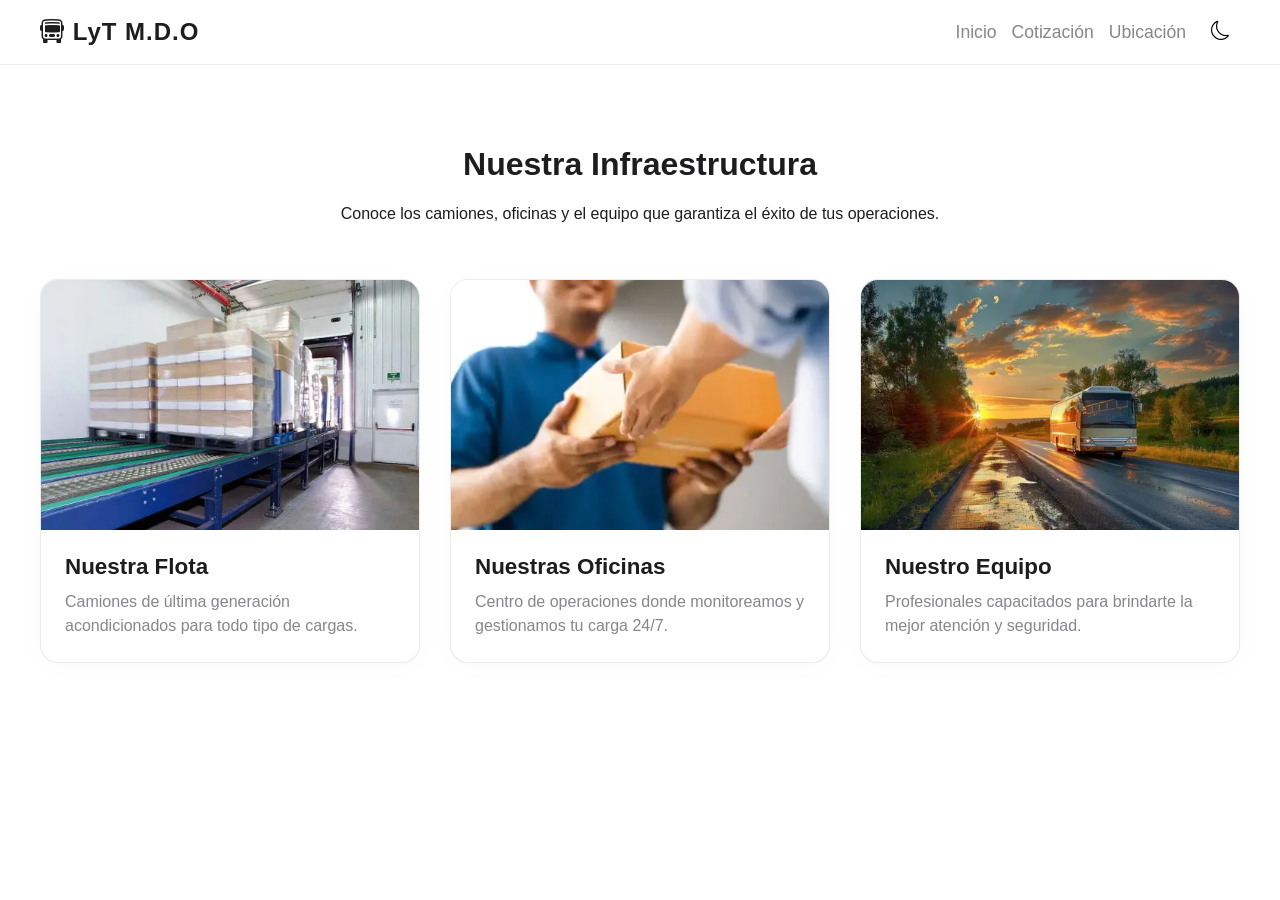
==== experiencia.html @ dfdc3993 "fix: cambios estructurales, mejoras y agregue las tareas establecidas" ====
<!DOCTYPE html>
<html lang="es" data-bs-theme="light">
<head>
    <meta charset="UTF-8">
    <meta name="viewport" content="width=device-width, initial-scale=1.0">
    <title>Nueva Experiencia - Montes de Oca</title>
    <link rel="stylesheet" href="styles.css">
    <link rel="stylesheet" href="https://cdn.jsdelivr.net/npm/bootstrap-icons@1.11.3/font/bootstrap-icons.min.css">
</head>
<body>

<nav class="custom-navbar">
        <div class="nav-container">
            <a href="index.html" class="navbar-logo"><i class="bi bi-bus-front" class=""></i> LyT M.D.O</a>
            <ul>
                <li><a href="index.html">Inicio</a></li>
                <li><a href="index.html#cotizacion">Cotización</a></li>
                <li><a href="index.html#ubicacion">Ubicación</a></li>
                <li><button id="theme-toggle" class="btn-theme-toggle" title="Cambiar tema"><i id="theme-icon" class="bi bi-moon"></i></button></li>
            </ul>
        </div>
    </nav>

    <header class="experiencia-header">
        <h1>Nuestra Infraestructura</h1>
        <p>Conoce los camiones, oficinas y el equipo que garantiza el éxito de tus operaciones.</p>
    </header>

    <main class="galeria-experiencia">
        <article class="card">
            <div class="imagen-contenedor">
                 <img src="despacho.webp" alt="Despachar paquete" class="img-fluid mb-3 rounded">
            </div>
            <div class="card-info">
                <h3>Nuestra Flota</h3>
                <p>Camiones de última generación acondicionados para todo tipo de cargas.</p>
            </div>
        </article>

        <article class="card">
            <div class="imagen-contenedor">
                 <img src="entrega.webp" alt="Retirar paquete" class="img-fluid mb-3 rounded">
            </div>
            <div class="card-info">
                <h3>Nuestras Oficinas</h3>
                <p>Centro de operaciones donde monitoreamos y gestionamos tu carga 24/7.</p>
            </div>
        </article>

        <article class="card">
            <div class="imagen-contenedor">
                 <img src="viaje.webp" alt="Viaje del paquete" class="img-fluid mb-3 rounded">
            </div>
            <div class="card-info">
                <h3>Nuestro Equipo</h3>
                <p>Profesionales capacitados para brindarte la mejor atención y seguridad.</p>
            </div>
        </article>
    </main>

    <script src="main.js"></script>
</body>
</html>
---- styles.css ----
:root {
    --apple-bg: #ffffff;
    --apple-body-bg: #f5f5f7;
    --apple-text: #1d1d1f;
    --apple-text-secondary: #86868b;
    --apple-primary: #0071e3;
    --apple-primary-hover: #0077ed;
    --apple-card-bg: #ffffff;
    --apple-card-border: rgba(0, 0, 0, 0.08);
    --apple-nav-bg: rgba(255, 255, 255, 0.72);
    --apple-tint: #f5f5f7;
    --apple-shadow: 0 4px 30px rgba(0, 0, 0, 0.02);
}

[data-bs-theme="dark"] {
    --apple-bg: #000000;
    --apple-body-bg: #1d1d1f;
    --apple-text: #f5f5f7;
    --apple-text-secondary: #86868b;
    --apple-primary: #0071e3;
    --apple-primary-hover: #0077ed;
    --apple-card-bg: #2d2d2f;
    --apple-card-border: rgba(255, 255, 255, 0.08);
    --apple-nav-bg: rgba(29, 29, 31, 0.72);
    --apple-tint: #121212;
    --apple-shadow: 0 4px 30px rgba(0, 0, 0, 0.4);
}

/* GENERAL */
body {
    font-family: 'Inter', -apple-system, BlinkMacSystemFont, "Segoe UI", Roboto, sans-serif;
    background-color: var(--apple-bg);
    color: var(--apple-text);
    transition: background-color 0.4s ease, color 0.4s ease;
    overflow-x: hidden;
    margin: 0;
}

/* NAVBAR */
.custom-navbar, nav {
    background-color: var(--apple-nav-bg);
    backdrop-filter: blur(20px);
    -webkit-backdrop-filter: blur(20px);
    border-bottom: 1px solid var(--apple-card-border);
    position: sticky;
    top: 0;
    z-index: 999;
}

nav ul {
    list-style: none;
    display: flex;
    gap: 15px;
    padding: 1rem 2rem;
    margin: 0;
}

nav ul li a {
    text-decoration: none;
    color: var(--apple-text-secondary);
    font-weight: 500;
    transition: color 0.2s ease;
}

nav ul li a:hover {
    color: var(--apple-text);
}

.logo-apple {
    font-weight: 600;
    font-size: 1.25rem;
    color: var(--apple-text) !important;
    letter-spacing: -0.02em;
    text-decoration: none;
}

/* ESTRUCTURA DE SECCIONES (Adaptada al HTML) */
section {
    padding: 60px 20px;
    max-width: 1000px;
    margin: 0 auto;
}

h2 {
    font-size: 2.25rem;
    font-weight: 700;
    letter-spacing: -0.02em;
    margin-bottom: 1.5rem;
    color: var(--apple-text);
}

/* FORMULARIO ADAPTADO AL ESTILO APPLE */
.form-group {
    margin-bottom: 1.5rem;
}

.form-group label {
    display: block;
    margin-bottom: 0.5rem;
    font-weight: 500;
    color: var(--apple-text);
}

.form-group input[type="number"],
.form-group input[type="email"],
.form-group select {
    width: 100%;
    background-color: var(--apple-bg);
    border: 1px solid var(--apple-card-border);
    color: var(--apple-text);
    border-radius: 12px;
    padding: 0.8rem 1rem;
    font-size: 1rem;
    transition: border-color 0.2s, box-shadow 0.2s;
    box-sizing: border-box;
}

.form-group input:focus,
.form-group select:focus {
    outline: none;
    border-color: var(--apple-primary);
    box-shadow: 0 0 0 4px rgba(0, 113, 227, 0.15);
}

.radio-group {
    display: flex;
    gap: 20px;
    color: var(--apple-text);
    padding: 0.5rem 0;
}

/* BOTÓN ENVIAR FORMULARIO */
.btn-submit {
    background-color: var(--apple-primary);
    color: #ffffff;
    border: none;
    border-radius: 24px;
    padding: 1rem 1.5rem;
    font-weight: 500;
    font-size: 1rem;
    width: 100%;
    cursor: pointer;
    transition: background-color 0.2s, transform 0.2s;
    margin-top: 10px;
}

.btn-submit:hover {
    background-color: var(--apple-primary-hover);
    transform: translateY(-2px);
}

/* AVISO ROJO PERMANENTE (Optimizado para modo claro/oscuro) */
.alerta-roja {
    color: #ff3b30;
    font-weight: 600;
    text-align: center;
    background-color: rgba(255, 59, 48, 0.1);
    padding: 12px;
    border: 1px solid rgba(255, 59, 48, 0.3);
    border-radius: 12px;
    margin-bottom: 24px;
}

/* VALIDACIONES VISUALES (Errores) */
.mensaje-error {
    color: #ff3b30; 
    font-size: 0.85rem;
    font-weight: 500;
    margin-top: 6px;
    display: block; 
}

.ocultar-error {
    display: none !important;
}

.input-error {
    border-color: #ff3b30 !important; 
    box-shadow: 0 0 0 4px rgba(255, 59, 48, 0.15) !important;
    outline: none; 
}

/* MAPA DE GOOGLE */
#map {
    height: 400px;
    width: 100%;
    border-radius: 18px; /* Estilo Apple */
    margin-top: 20px;
    border: 1px solid var(--apple-card-border);
}

/* RESEÑAS GOOGLE (Estilo Tarjetas Apple) */
#google-reviews {
    display: grid;
    grid-template-columns: repeat(auto-fit, minmax(280px, 1fr));
    gap: 20px;
    margin-top: 20px;
}

.resena-card {
    background-color: var(--apple-card-bg);
    border: 1px solid var(--apple-card-border);
    padding: 20px;
    border-radius: 18px;
    box-shadow: var(--apple-shadow);
    color: var(--apple-text);
    transition: transform 0.2s;
}

.resena-card:hover {
    transform: translateY(-4px);
}

/* BOTÓN FLOTANTE WHATSAPP (Unificado) */
.whatsapp-float {
    position: fixed;
    bottom: 30px;
    right: 30px;
    width: 60px;
    height: 60px;
    border-radius: 50%;
    display: flex;
    align-items: center;
    justify-content: center;
    text-decoration: none;
    z-index: 1000;
    transition: transform 0.2s;
}

.whatsapp-float:hover {
    transform: scale(1.08);
}

.whatsapp-float img {
    width: 100%;
    height: 100%;
    filter: drop-shadow(0 4px 10px rgba(0,0,0,0.15));
}

/* =========================================
   PÁGINA: EXPERIENCIA.HTML
   ========================================= */
.experiencia-header {
    text-align: center;
    padding: 60px 20px 20px;
    max-width: 800px;
    margin: 0 auto;
}

.galeria-experiencia {
    display: grid;
    grid-template-columns: repeat(auto-fit, minmax(300px, 1fr));
    gap: 30px;
    padding: 20px 20px 60px;
    max-width: 1200px;
    margin: 0 auto;
}

.card {
    background-color: var(--apple-card-bg);
    border: 1px solid var(--apple-card-border);
    border-radius: 18px;
    box-shadow: var(--apple-shadow);
    overflow: hidden;
    color: var(--apple-text);
    transition: transform 0.3s;
}

.card:hover {
    transform: translateY(-5px);
}

.imagen-contenedor {
    width: 100%;
    height: 250px;
    background-color: var(--apple-tint);
    display: flex;
    align-items: center;
    justify-content: center;
    overflow: hidden;
}

.imagen-contenedor img {
    width: 100%;
    height: 100%;
    object-fit: cover; /* Evita que las fotos se deformen */
}

.card-info {
    padding: 24px;
}

.card-info h3 {
    margin-top: 0;
    margin-bottom: 10px;
    font-size: 1.4rem;
}

.card-info p {
    color: var(--apple-text-secondary);
    margin: 0;
    line-height: 1.5;
}

/* =========================================
   NUEVOS AJUSTES (Desplazamiento, Navbar y Título)
   ========================================= */

/* Desplazamiento suave para los enlaces de ancla */
html {
    scroll-behavior: smooth;
}


.custom-navbar .nav-container {
    display: flex;
    justify-content: space-between;
    align-items: center;
    max-width: 1200px;
    margin: 0 auto;
    padding: 0 20px;
}

.navbar-logo {
    font-weight: 800;
    font-size: 1.5rem;
    color: var(--apple-text); /* Se mantiene oscuro y se adapta al modo claro/oscuro */
    text-decoration: none;
    letter-spacing: 1px;
}

.custom-navbar ul {
    display: flex;
    justify-content: center;
    align-items: center;
    gap: 15px;
    list-style: none;
    margin: 0;
    padding: 1rem 0;
    font-size: 1.1rem;
    /* Hereda la tipografía Inter / System Font por defecto */
}

.btn-theme-toggle {
    background: none;
    border: none;
    font-size: 1.2rem;
    cursor: pointer;
    padding: 5px 10px;
    transition: transform 0.2s;
}

.btn-theme-toggle:hover {
    transform: scale(1.1);
}

/* Recuadro del Título con borde difuminado */
.title-container {
    display: flex;
    justify-content: center;
    padding: 60px 20px 20px;
}

.title-box {
    text-align: center;
    padding: 40px;
    border-radius: 18px;
    background-color: var(--apple-card-bg);
    border: 1px solid var(--apple-card-border);
    /* Sombra exterior difuminada usando el color primario azul */
    box-shadow: 0 0 25px rgba(0, 113, 227, 0.25);
    max-width: 700px;
    width: 100%;
}

.title-box h1 {
    margin-top: 0;
    color: var(--apple-text);
    font-size: 2.2rem;
}

.title-box p {
    color: var(--apple-text-secondary);
    font-size: 1.1rem;
    margin-bottom: 0;
}

/* Estructura para que Origen y Destino estén uno al lado del otro en PC */
.form-group-row {
    display: flex;
    gap: 15px;
    flex-wrap: wrap;
}
.half-width {
    flex: 1;
    min-width: 200px;
}

/* Ocultar el cartel por defecto */
.ocultar-alerta {
    display: none;
}

/* =========================================
   ESTILOS PARA EL MAPA Y COTIZADOR
   ========================================= */

/* Solución visual al espacio en blanco del mapa */
.map-container {
    width: 100%;
    height: 400px;
    border-radius: 18px;
    overflow: hidden; /* Esto es vital para que el mapa respete el borde curvo */
    border: 1px solid var(--apple-card-border);
    background-color: var(--apple-tint);
    display: flex;
}

.map-container iframe {
    width: 100%;
    height: 100%;
    border: none;
}

/* Caja de resultado de cotización */
.resultado-caja {
    margin-top: 25px;
    padding: 25px;
    border-radius: 16px;
    background-color: var(--apple-tint);
    border: 1px solid var(--apple-card-border);
    text-align: center;
    box-shadow: var(--apple-shadow);
    transition: opacity 0.3s ease;
}

.resultado-caja h3 {
    margin: 0 0 10px 0;
    color: var(--apple-text);
}

.resultado-caja p {
    margin: 0;
    color: var(--apple-text-secondary);
    font-size: 0.95rem;
}

/* Ocultar elementos */
.d-none {
    display: none !important;
}


/* =========================================
   UNIFICACIÓN DE CAMPOS DEL FORMULARIO
   ========================================= */

/* Asegura que todos los inputs y selects midan el 100% de su contenedor y compartan el mismo estilo */
.form-group input[type="text"],
.form-group input[type="number"],
.form-group input[type="email"],
.form-group select {
    width: 100% !important;
    box-sizing: border-box !important;
    background-color: var(--apple-bg);
    border: 1px solid var(--apple-card-border);
    color: var(--apple-text);
    border-radius: 12px;
    padding: 0.8rem 1rem;
    font-size: 1rem;
    font-family: inherit;
    transition: border-color 0.2s, box-shadow 0.2s;
}

/* Efecto focus idéntico para todos al hacer clic */
.form-group input:focus,
.form-group select:focus {
    outline: none;
    border-color: var(--apple-primary);
    box-shadow: 0 0 0 4px rgba(0, 113, 227, 0.15);
}
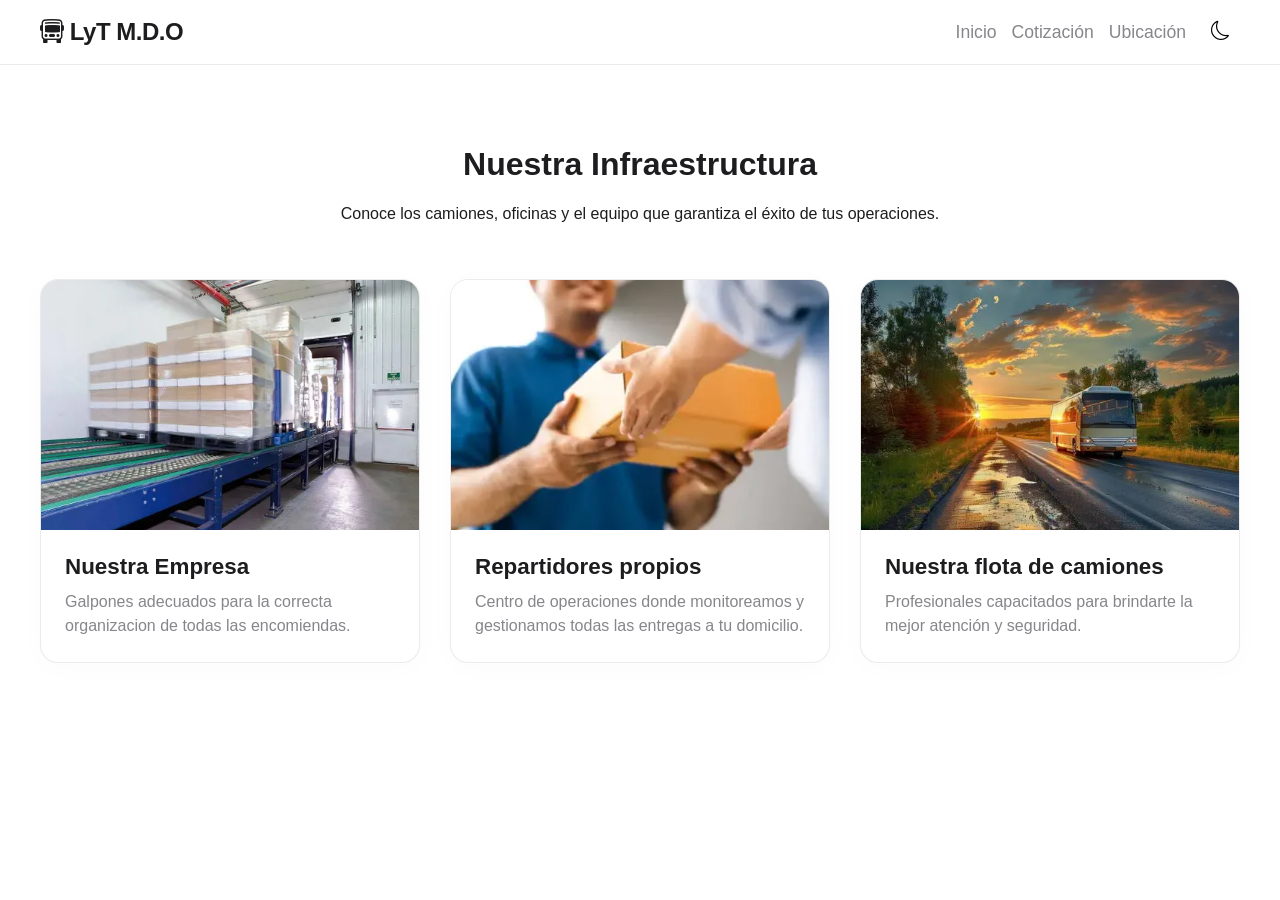
==== commit 996e7903: "Fix: detalles finos y agrego foto1" ====
--- a/experiencia.html
+++ b/experiencia.html
@@ -32,8 +32,8 @@
                  <img src="despacho.webp" alt="Despachar paquete" class="img-fluid mb-3 rounded">
             </div>
             <div class="card-info">
-                <h3>Nuestra Flota</h3>
-                <p>Camiones de última generación acondicionados para todo tipo de cargas.</p>
+                <h3>Nuestra Empresa</h3>
+                <p>Galpones adecuados para la correcta organizacion de todas las encomiendas.</p>
             </div>
         </article>
 
@@ -42,8 +42,8 @@
                  <img src="entrega.webp" alt="Retirar paquete" class="img-fluid mb-3 rounded">
             </div>
             <div class="card-info">
-                <h3>Nuestras Oficinas</h3>
-                <p>Centro de operaciones donde monitoreamos y gestionamos tu carga 24/7.</p>
+                <h3>Repartidores propios</h3>
+                <p>Centro de operaciones donde monitoreamos y gestionamos todas las entregas a tu domicilio.</p>
             </div>
         </article>
 
@@ -52,7 +52,7 @@
                  <img src="viaje.webp" alt="Viaje del paquete" class="img-fluid mb-3 rounded">
             </div>
             <div class="card-info">
-                <h3>Nuestro Equipo</h3>
+                <h3>Nuestra flota de camiones</h3>
                 <p>Profesionales capacitados para brindarte la mejor atención y seguridad.</p>
             </div>
         </article>
--- a/styles.css
+++ b/styles.css
@@ -27,6 +27,10 @@
 }
 
 /* GENERAL */
+html {
+    scroll-behavior: smooth;
+}
+
 body {
     font-family: 'Inter', -apple-system, BlinkMacSystemFont, "Segoe UI", Roboto, sans-serif;
     background-color: var(--apple-bg);
@@ -47,34 +51,59 @@
     z-index: 999;
 }
 
-nav ul {
+.custom-navbar .nav-container {
+    display: flex;
+    justify-content: space-between;
+    align-items: center;
+    max-width: 1200px;
+    margin: 0 auto;
+    padding: 0 20px;
+}
+
+.logo-apple, .navbar-logo {
+    font-weight: 800;
+    font-size: 1.5rem;
+    color: var(--apple-text) !important;
+    letter-spacing: -0.02em;
+    text-decoration: none;
+}
+
+.custom-navbar ul, nav ul {
+    display: flex;
+    justify-content: center;
+    align-items: center;
+    gap: 15px;
     list-style: none;
-    display: flex;
-    gap: 15px;
-    padding: 1rem 2rem;
     margin: 0;
-}
-
-nav ul li a {
+    padding: 1rem 0;
+    font-size: 1.1rem;
+}
+
+nav ul li a, .custom-navbar ul li a {
     text-decoration: none;
     color: var(--apple-text-secondary);
     font-weight: 500;
     transition: color 0.2s ease;
 }
 
-nav ul li a:hover {
-    color: var(--apple-text);
-}
-
-.logo-apple {
-    font-weight: 600;
-    font-size: 1.25rem;
-    color: var(--apple-text) !important;
-    letter-spacing: -0.02em;
-    text-decoration: none;
-}
-
-/* ESTRUCTURA DE SECCIONES (Adaptada al HTML) */
+nav ul li a:hover, .custom-navbar ul li a:hover {
+    color: var(--apple-text);
+}
+
+.btn-theme-toggle {
+    background: none;
+    border: none;
+    font-size: 1.2rem;
+    cursor: pointer;
+    padding: 5px 10px;
+    transition: transform 0.2s;
+}
+
+.btn-theme-toggle:hover {
+    transform: scale(1.1);
+}
+
+/* ESTRUCTURA DE SECCIONES GENERALES */
 section {
     padding: 60px 20px;
     max-width: 1000px;
@@ -89,6 +118,80 @@
     color: var(--apple-text);
 }
 
+/* =========================================
+   SECCIÓN PRINCIPAL (HERO) CON FOTO SEPIA Y TÍTULO
+   ========================================= */
+.hero-section {
+    display: flex;
+    align-items: center;
+    justify-content: center;
+    gap: 3rem;
+    padding: 60px 20px;
+    max-width: 1200px;
+    margin: 0 auto;
+}
+
+/* Recuadro del Título con borde difuminado (Izquierda) */
+.title-box {
+    text-align: left;
+    padding: 40px;
+    border-radius: 18px;
+    background-color: var(--apple-card-bg);
+    border: 1px solid var(--apple-card-border);
+    box-shadow: 0 0 25px rgba(0, 113, 227, 0.15);
+    flex: 1;
+    width: 100%;
+}
+
+.title-box h1 {
+    margin-top: 0;
+    color: var(--apple-text);
+    font-size: 2.2rem;
+    font-weight: 700;
+    letter-spacing: -0.02em;
+    margin-bottom: 1rem;
+}
+
+.title-box p {
+    color: var(--apple-text-secondary);
+    font-size: 1.1rem;
+    margin-bottom: 0;
+    line-height: 1.5;
+}
+
+/* Contenedor de la Imagen 1:1 en Sepia (Derecha) */
+.hero-image-wrapper {
+    flex: 1;
+    display: flex;
+    justify-content: center;
+    align-items: center;
+    width: 100%;
+}
+
+.sepia-portrait {
+    width: 100%;
+    max-width: 440px;
+    aspect-ratio: 1 / 1;
+    object-fit: cover;
+    border-radius: 18px;
+    filter: sepia(0.35) contrast(1.05);
+    box-shadow: 0 10px 30px rgba(0, 0, 0, 0.15);
+    border: 1px solid var(--apple-card-border);
+    transition: transform 0.3s ease;
+}
+
+.sepia-portrait:hover {
+    transform: scale(1.02);
+}
+
+/* Compatibilidad si usas clase .title-container externa */
+.title-container {
+    display: flex;
+    justify-content: center;
+    padding: 60px 20px 20px;
+}
+
+
 /* FORMULARIO ADAPTADO AL ESTILO APPLE */
 .form-group {
     margin-bottom: 1.5rem;
@@ -101,18 +204,20 @@
     color: var(--apple-text);
 }
 
+.form-group input[type="text"],
 .form-group input[type="number"],
 .form-group input[type="email"],
 .form-group select {
-    width: 100%;
+    width: 100% !important;
+    box-sizing: border-box !important;
     background-color: var(--apple-bg);
     border: 1px solid var(--apple-card-border);
     color: var(--apple-text);
     border-radius: 12px;
     padding: 0.8rem 1rem;
     font-size: 1rem;
+    font-family: inherit;
     transition: border-color 0.2s, box-shadow 0.2s;
-    box-sizing: border-box;
 }
 
 .form-group input:focus,
@@ -127,6 +232,17 @@
     gap: 20px;
     color: var(--apple-text);
     padding: 0.5rem 0;
+}
+
+/* Estructura para que Origen y Destino estén uno al lado del otro en PC */
+.form-group-row {
+    display: flex;
+    gap: 15px;
+    flex-wrap: wrap;
+}
+.half-width {
+    flex: 1;
+    min-width: 200px;
 }
 
 /* BOTÓN ENVIAR FORMULARIO */
@@ -149,7 +265,7 @@
     transform: translateY(-2px);
 }
 
-/* AVISO ROJO PERMANENTE (Optimizado para modo claro/oscuro) */
+/* AVISO ROJO PERMANENTE */
 .alerta-roja {
     color: #ff3b30;
     font-weight: 600;
@@ -180,16 +296,48 @@
     outline: none; 
 }
 
-/* MAPA DE GOOGLE */
-#map {
+/* ESTILOS PARA EL MAPA Y COTIZADOR */
+.map-container {
+    width: 100%;
     height: 400px;
-    width: 100%;
-    border-radius: 18px; /* Estilo Apple */
+    border-radius: 18px;
+    overflow: hidden;
+    border: 1px solid var(--apple-card-border);
+    background-color: var(--apple-tint);
+    display: flex;
     margin-top: 20px;
-    border: 1px solid var(--apple-card-border);
-}
-
-/* RESEÑAS GOOGLE (Estilo Tarjetas Apple) */
+}
+
+.map-container iframe {
+    width: 100%;
+    height: 100%;
+    border: none;
+}
+
+/* Caja de resultado de cotización */
+.resultado-caja {
+    margin-top: 25px;
+    padding: 25px;
+    border-radius: 16px;
+    background-color: var(--apple-tint);
+    border: 1px solid var(--apple-card-border);
+    text-align: center;
+    box-shadow: var(--apple-shadow);
+    transition: opacity 0.3s ease;
+}
+
+.resultado-caja h3 {
+    margin: 0 0 10px 0;
+    color: var(--apple-text);
+}
+
+.resultado-caja p {
+    margin: 0;
+    color: var(--apple-text-secondary);
+    font-size: 0.95rem;
+}
+
+/* RESEÑAS GOOGLE */
 #google-reviews {
     display: grid;
     grid-template-columns: repeat(auto-fit, minmax(280px, 1fr));
@@ -211,7 +359,70 @@
     transform: translateY(-4px);
 }
 
-/* BOTÓN FLOTANTE WHATSAPP (Unificado) */
+/* PÁGINA: EXPERIENCIA.HTML */
+.experiencia-header {
+    text-align: center;
+    padding: 60px 20px 20px;
+    max-width: 800px;
+    margin: 0 auto;
+}
+
+.galeria-experiencia {
+    display: grid;
+    grid-template-columns: repeat(auto-fit, minmax(300px, 1fr));
+    gap: 30px;
+    padding: 20px 20px 60px;
+    max-width: 1200px;
+    margin: 0 auto;
+}
+
+.card {
+    background-color: var(--apple-card-bg);
+    border: 1px solid var(--apple-card-border);
+    border-radius: 18px;
+    box-shadow: var(--apple-shadow);
+    overflow: hidden;
+    color: var(--apple-text);
+    transition: transform 0.3s;
+}
+
+.card:hover {
+    transform: translateY(-5px);
+}
+
+.imagen-contenedor {
+    width: 100%;
+    height: 250px;
+    background-color: var(--apple-tint);
+    display: flex;
+    align-items: center;
+    justify-content: center;
+    overflow: hidden;
+}
+
+.imagen-contenedor img {
+    width: 100%;
+    height: 100%;
+    object-fit: cover;
+}
+
+.card-info {
+    padding: 24px;
+}
+
+.card-info h3 {
+    margin-top: 0;
+    margin-bottom: 10px;
+    font-size: 1.4rem;
+}
+
+.card-info p {
+    color: var(--apple-text-secondary);
+    margin: 0;
+    line-height: 1.5;
+}
+
+/* BOTÓN FLOTANTE WHATSAPP */
 .whatsapp-float {
     position: fixed;
     bottom: 30px;
@@ -237,245 +448,50 @@
     filter: drop-shadow(0 4px 10px rgba(0,0,0,0.15));
 }
 
+/* UTILIDADES DE VISIBILIDAD */
+.ocultar-alerta, .d-none {
+    display: none !important;
+}
+
 /* =========================================
-   PÁGINA: EXPERIENCIA.HTML
+   DISEÑO RESPONSIVO (MEDIA QUERIES)
    ========================================= */
-.experiencia-header {
-    text-align: center;
-    padding: 60px 20px 20px;
-    max-width: 800px;
-    margin: 0 auto;
-}
-
-.galeria-experiencia {
-    display: grid;
-    grid-template-columns: repeat(auto-fit, minmax(300px, 1fr));
-    gap: 30px;
-    padding: 20px 20px 60px;
-    max-width: 1200px;
-    margin: 0 auto;
-}
-
-.card {
-    background-color: var(--apple-card-bg);
-    border: 1px solid var(--apple-card-border);
-    border-radius: 18px;
-    box-shadow: var(--apple-shadow);
-    overflow: hidden;
-    color: var(--apple-text);
-    transition: transform 0.3s;
-}
-
-.card:hover {
-    transform: translateY(-5px);
-}
-
-.imagen-contenedor {
-    width: 100%;
-    height: 250px;
-    background-color: var(--apple-tint);
-    display: flex;
-    align-items: center;
-    justify-content: center;
-    overflow: hidden;
-}
-
-.imagen-contenedor img {
-    width: 100%;
-    height: 100%;
-    object-fit: cover; /* Evita que las fotos se deformen */
-}
-
-.card-info {
-    padding: 24px;
-}
-
-.card-info h3 {
-    margin-top: 0;
-    margin-bottom: 10px;
-    font-size: 1.4rem;
-}
-
-.card-info p {
-    color: var(--apple-text-secondary);
-    margin: 0;
-    line-height: 1.5;
-}
-
-/* =========================================
-   NUEVOS AJUSTES (Desplazamiento, Navbar y Título)
-   ========================================= */
-
-/* Desplazamiento suave para los enlaces de ancla */
-html {
-    scroll-behavior: smooth;
-}
-
-
-.custom-navbar .nav-container {
-    display: flex;
-    justify-content: space-between;
-    align-items: center;
-    max-width: 1200px;
-    margin: 0 auto;
-    padding: 0 20px;
-}
-
-.navbar-logo {
-    font-weight: 800;
-    font-size: 1.5rem;
-    color: var(--apple-text); /* Se mantiene oscuro y se adapta al modo claro/oscuro */
-    text-decoration: none;
-    letter-spacing: 1px;
-}
-
-.custom-navbar ul {
-    display: flex;
-    justify-content: center;
-    align-items: center;
-    gap: 15px;
-    list-style: none;
-    margin: 0;
-    padding: 1rem 0;
-    font-size: 1.1rem;
-    /* Hereda la tipografía Inter / System Font por defecto */
-}
-
-.btn-theme-toggle {
-    background: none;
-    border: none;
-    font-size: 1.2rem;
-    cursor: pointer;
-    padding: 5px 10px;
-    transition: transform 0.2s;
-}
-
-.btn-theme-toggle:hover {
-    transform: scale(1.1);
-}
-
-/* Recuadro del Título con borde difuminado */
-.title-container {
-    display: flex;
-    justify-content: center;
-    padding: 60px 20px 20px;
-}
-
-.title-box {
-    text-align: center;
-    padding: 40px;
-    border-radius: 18px;
-    background-color: var(--apple-card-bg);
-    border: 1px solid var(--apple-card-border);
-    /* Sombra exterior difuminada usando el color primario azul */
-    box-shadow: 0 0 25px rgba(0, 113, 227, 0.25);
-    max-width: 700px;
-    width: 100%;
-}
-
-.title-box h1 {
-    margin-top: 0;
-    color: var(--apple-text);
-    font-size: 2.2rem;
-}
-
-.title-box p {
-    color: var(--apple-text-secondary);
-    font-size: 1.1rem;
-    margin-bottom: 0;
-}
-
-/* Estructura para que Origen y Destino estén uno al lado del otro en PC */
-.form-group-row {
-    display: flex;
-    gap: 15px;
-    flex-wrap: wrap;
-}
-.half-width {
-    flex: 1;
-    min-width: 200px;
-}
-
-/* Ocultar el cartel por defecto */
-.ocultar-alerta {
-    display: none;
-}
-
-/* =========================================
-   ESTILOS PARA EL MAPA Y COTIZADOR
-   ========================================= */
-
-/* Solución visual al espacio en blanco del mapa */
-.map-container {
-    width: 100%;
-    height: 400px;
-    border-radius: 18px;
-    overflow: hidden; /* Esto es vital para que el mapa respete el borde curvo */
-    border: 1px solid var(--apple-card-border);
-    background-color: var(--apple-tint);
-    display: flex;
-}
-
-.map-container iframe {
-    width: 100%;
-    height: 100%;
-    border: none;
-}
-
-/* Caja de resultado de cotización */
-.resultado-caja {
-    margin-top: 25px;
-    padding: 25px;
-    border-radius: 16px;
-    background-color: var(--apple-tint);
-    border: 1px solid var(--apple-card-border);
-    text-align: center;
-    box-shadow: var(--apple-shadow);
-    transition: opacity 0.3s ease;
-}
-
-.resultado-caja h3 {
-    margin: 0 0 10px 0;
-    color: var(--apple-text);
-}
-
-.resultado-caja p {
-    margin: 0;
-    color: var(--apple-text-secondary);
-    font-size: 0.95rem;
-}
-
-/* Ocultar elementos */
-.d-none {
-    display: none !important;
-}
-
-
-/* =========================================
-   UNIFICACIÓN DE CAMPOS DEL FORMULARIO
-   ========================================= */
-
-/* Asegura que todos los inputs y selects midan el 100% de su contenedor y compartan el mismo estilo */
-.form-group input[type="text"],
-.form-group input[type="number"],
-.form-group input[type="email"],
-.form-group select {
-    width: 100% !important;
-    box-sizing: border-box !important;
-    background-color: var(--apple-bg);
-    border: 1px solid var(--apple-card-border);
-    color: var(--apple-text);
-    border-radius: 12px;
-    padding: 0.8rem 1rem;
-    font-size: 1rem;
-    font-family: inherit;
-    transition: border-color 0.2s, box-shadow 0.2s;
-}
-
-/* Efecto focus idéntico para todos al hacer clic */
-.form-group input:focus,
-.form-group select:focus {
-    outline: none;
-    border-color: var(--apple-primary);
-    box-shadow: 0 0 0 4px rgba(0, 113, 227, 0.15);
+@media (max-width: 900px) {
+    .hero-section {
+        flex-direction: column;
+        text-align: center;
+        padding: 40px 20px;
+        gap: 30px;
+    }
+
+    .title-box {
+        text-align: center;
+    }
+
+    .sepia-portrait {
+        max-width: 360px;
+    }
+}
+
+@media (max-width: 768px) {
+    .custom-navbar .nav-container, nav {
+        padding: 0.8rem 15px;
+    }
+
+    .custom-navbar ul, nav ul {
+        gap: 10px;
+        font-size: 0.95rem;
+    }
+
+    .title-box {
+        padding: 25px 20px;
+    }
+
+    .title-box h1 {
+        font-size: 1.8rem;
+    }
+
+    .sepia-portrait {
+        max-width: 100%;
+    }
 }
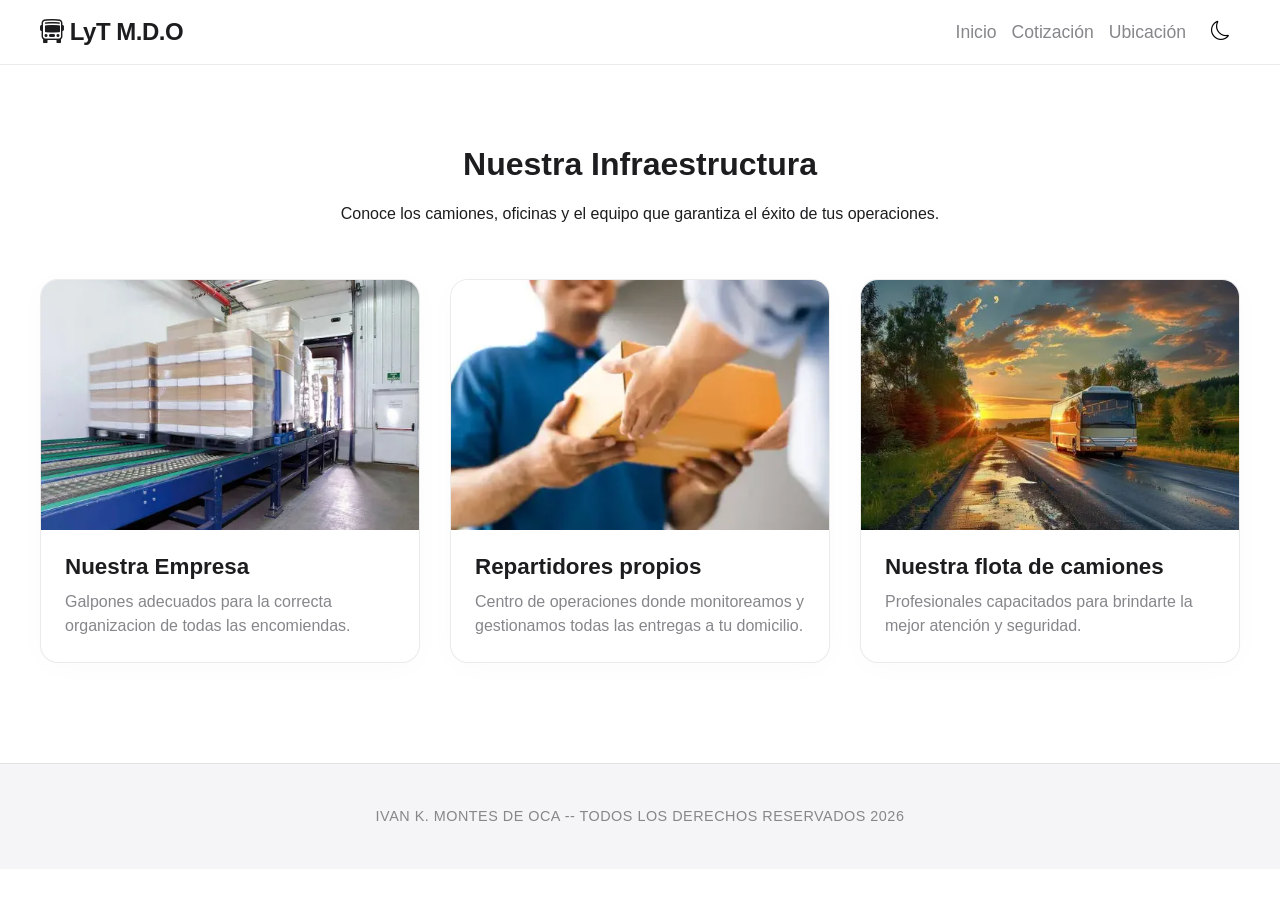
==== commit 1831f022: "Fix: añadi footer y su respectivo css" ====
--- a/experiencia.html
+++ b/experiencia.html
@@ -58,6 +58,10 @@
         </article>
     </main>
 
+    <footer>
+        <p>IVAN K. MONTES DE OCA -- TODOS LOS DERECHOS RESERVADOS 2026</p>
+    </footer>
+    
     <script src="main.js"></script>
 </body>
 </html>
--- a/styles.css
+++ b/styles.css
@@ -41,7 +41,7 @@
 }
 
 /* NAVBAR */
-.custom-navbar, nav {
+.custom-navbar {
     background-color: var(--apple-nav-bg);
     backdrop-filter: blur(20px);
     -webkit-backdrop-filter: blur(20px);
@@ -60,7 +60,7 @@
     padding: 0 20px;
 }
 
-.logo-apple, .navbar-logo {
+.navbar-logo {
     font-weight: 800;
     font-size: 1.5rem;
     color: var(--apple-text) !important;
@@ -68,7 +68,7 @@
     text-decoration: none;
 }
 
-.custom-navbar ul, nav ul {
+.custom-navbar ul {
     display: flex;
     justify-content: center;
     align-items: center;
@@ -79,14 +79,14 @@
     font-size: 1.1rem;
 }
 
-nav ul li a, .custom-navbar ul li a {
+.custom-navbar ul li a {
     text-decoration: none;
     color: var(--apple-text-secondary);
     font-weight: 500;
     transition: color 0.2s ease;
 }
 
-nav ul li a:hover, .custom-navbar ul li a:hover {
+.custom-navbar ul li a:hover {
     color: var(--apple-text);
 }
 
@@ -103,7 +103,7 @@
     transform: scale(1.1);
 }
 
-/* ESTRUCTURA DE SECCIONES GENERALES */
+/* SECCIONES Y TÍTULOS */
 section {
     padding: 60px 20px;
     max-width: 1000px;
@@ -119,7 +119,7 @@
 }
 
 /* =========================================
-   SECCIÓN PRINCIPAL (HERO) CON FOTO SEPIA Y TÍTULO
+   SECCIÓN PRINCIPAL (HERO) CON FOTO SEPIA
    ========================================= */
 .hero-section {
     display: flex;
@@ -131,7 +131,6 @@
     margin: 0 auto;
 }
 
-/* Recuadro del Título con borde difuminado (Izquierda) */
 .title-box {
     text-align: left;
     padding: 40px;
@@ -159,7 +158,6 @@
     line-height: 1.5;
 }
 
-/* Contenedor de la Imagen 1:1 en Sepia (Derecha) */
 .hero-image-wrapper {
     flex: 1;
     display: flex;
@@ -184,15 +182,7 @@
     transform: scale(1.02);
 }
 
-/* Compatibilidad si usas clase .title-container externa */
-.title-container {
-    display: flex;
-    justify-content: center;
-    padding: 60px 20px 20px;
-}
-
-
-/* FORMULARIO ADAPTADO AL ESTILO APPLE */
+/* FORMULARIO Y COTIZADOR */
 .form-group {
     margin-bottom: 1.5rem;
 }
@@ -227,25 +217,17 @@
     box-shadow: 0 0 0 4px rgba(0, 113, 227, 0.15);
 }
 
-.radio-group {
-    display: flex;
-    gap: 20px;
-    color: var(--apple-text);
-    padding: 0.5rem 0;
-}
-
-/* Estructura para que Origen y Destino estén uno al lado del otro en PC */
 .form-group-row {
     display: flex;
     gap: 15px;
     flex-wrap: wrap;
 }
+
 .half-width {
     flex: 1;
     min-width: 200px;
 }
 
-/* BOTÓN ENVIAR FORMULARIO */
 .btn-submit {
     background-color: var(--apple-primary);
     color: #ffffff;
@@ -265,7 +247,6 @@
     transform: translateY(-2px);
 }
 
-/* AVISO ROJO PERMANENTE */
 .alerta-roja {
     color: #ff3b30;
     font-weight: 600;
@@ -277,7 +258,6 @@
     margin-bottom: 24px;
 }
 
-/* VALIDACIONES VISUALES (Errores) */
 .mensaje-error {
     color: #ff3b30; 
     font-size: 0.85rem;
@@ -296,7 +276,7 @@
     outline: none; 
 }
 
-/* ESTILOS PARA EL MAPA Y COTIZADOR */
+/* MAPA */
 .map-container {
     width: 100%;
     height: 400px;
@@ -314,7 +294,6 @@
     border: none;
 }
 
-/* Caja de resultado de cotización */
 .resultado-caja {
     margin-top: 25px;
     padding: 25px;
@@ -326,40 +305,7 @@
     transition: opacity 0.3s ease;
 }
 
-.resultado-caja h3 {
-    margin: 0 0 10px 0;
-    color: var(--apple-text);
-}
-
-.resultado-caja p {
-    margin: 0;
-    color: var(--apple-text-secondary);
-    font-size: 0.95rem;
-}
-
-/* RESEÑAS GOOGLE */
-#google-reviews {
-    display: grid;
-    grid-template-columns: repeat(auto-fit, minmax(280px, 1fr));
-    gap: 20px;
-    margin-top: 20px;
-}
-
-.resena-card {
-    background-color: var(--apple-card-bg);
-    border: 1px solid var(--apple-card-border);
-    padding: 20px;
-    border-radius: 18px;
-    box-shadow: var(--apple-shadow);
-    color: var(--apple-text);
-    transition: transform 0.2s;
-}
-
-.resena-card:hover {
-    transform: translateY(-4px);
-}
-
-/* PÁGINA: EXPERIENCIA.HTML */
+/* PÁGINA EXPERIENCIA */
 .experiencia-header {
     text-align: center;
     padding: 60px 20px 20px;
@@ -422,7 +368,21 @@
     line-height: 1.5;
 }
 
-/* BOTÓN FLOTANTE WHATSAPP */
+/* =========================================
+   FOOTER CLÁSICO UNIFICADO
+   ========================================= */
+footer {
+    text-align: center;
+    padding: 30px 20px;
+    border-top: 1px solid var(--apple-card-border);
+    background-color: var(--apple-tint);
+    color: var(--apple-text-secondary);
+    font-size: 0.9rem;
+    letter-spacing: 0.5px;
+    margin-top: 40px;
+}
+
+/* WHATSAPP */
 .whatsapp-float {
     position: fixed;
     bottom: 30px;
@@ -448,14 +408,11 @@
     filter: drop-shadow(0 4px 10px rgba(0,0,0,0.15));
 }
 
-/* UTILIDADES DE VISIBILIDAD */
 .ocultar-alerta, .d-none {
     display: none !important;
 }
 
-/* =========================================
-   DISEÑO RESPONSIVO (MEDIA QUERIES)
-   ========================================= */
+/* RESPONSIVE */
 @media (max-width: 900px) {
     .hero-section {
         flex-direction: column;
@@ -463,34 +420,28 @@
         padding: 40px 20px;
         gap: 30px;
     }
-
     .title-box {
         text-align: center;
     }
-
     .sepia-portrait {
         max-width: 360px;
     }
 }
 
 @media (max-width: 768px) {
-    .custom-navbar .nav-container, nav {
+    .custom-navbar .nav-container {
         padding: 0.8rem 15px;
     }
-
-    .custom-navbar ul, nav ul {
+    .custom-navbar ul {
         gap: 10px;
         font-size: 0.95rem;
     }
-
     .title-box {
         padding: 25px 20px;
     }
-
     .title-box h1 {
         font-size: 1.8rem;
     }
-
     .sepia-portrait {
         max-width: 100%;
     }
